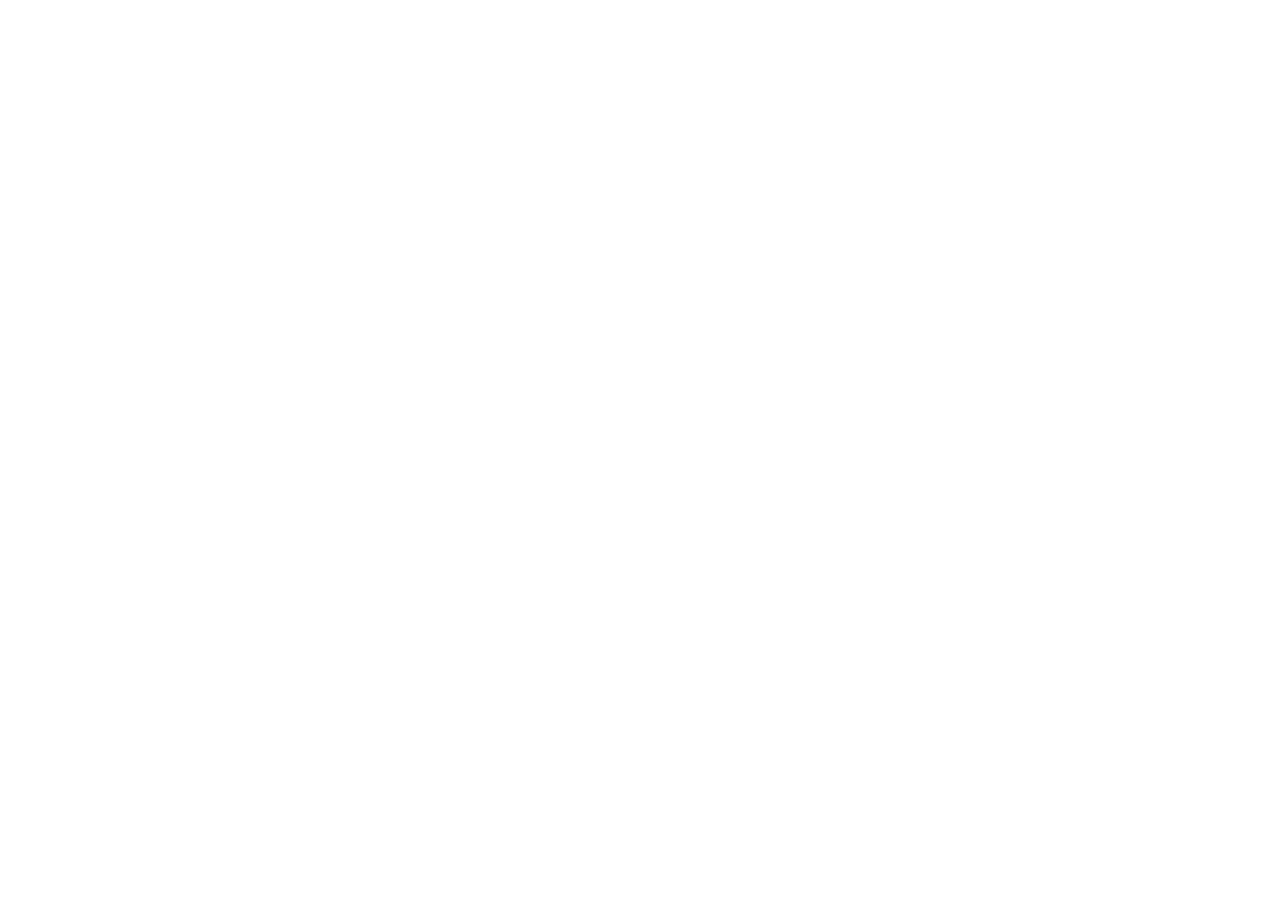
==== contact.html @ 6ab480e8 "Ajout Navbar et burger sur index.html" ====
<!DOCTYPE html>
<html lang="en">

<head>
    <meta charset="UTF-8">
    <meta name="viewport" content="width=device-width, initial-scale=1, shrink-to-fit=no">
    <title>Projet Studi HTML/CSS/Bootstrap</title>
    <link rel="stylesheet" href="https://maxcdn.bootstrapcdn.com/bootstrap/4.5.2/css/bootstrap.min.css">
    <link rel="stylesheet" href="style.css">
</head>
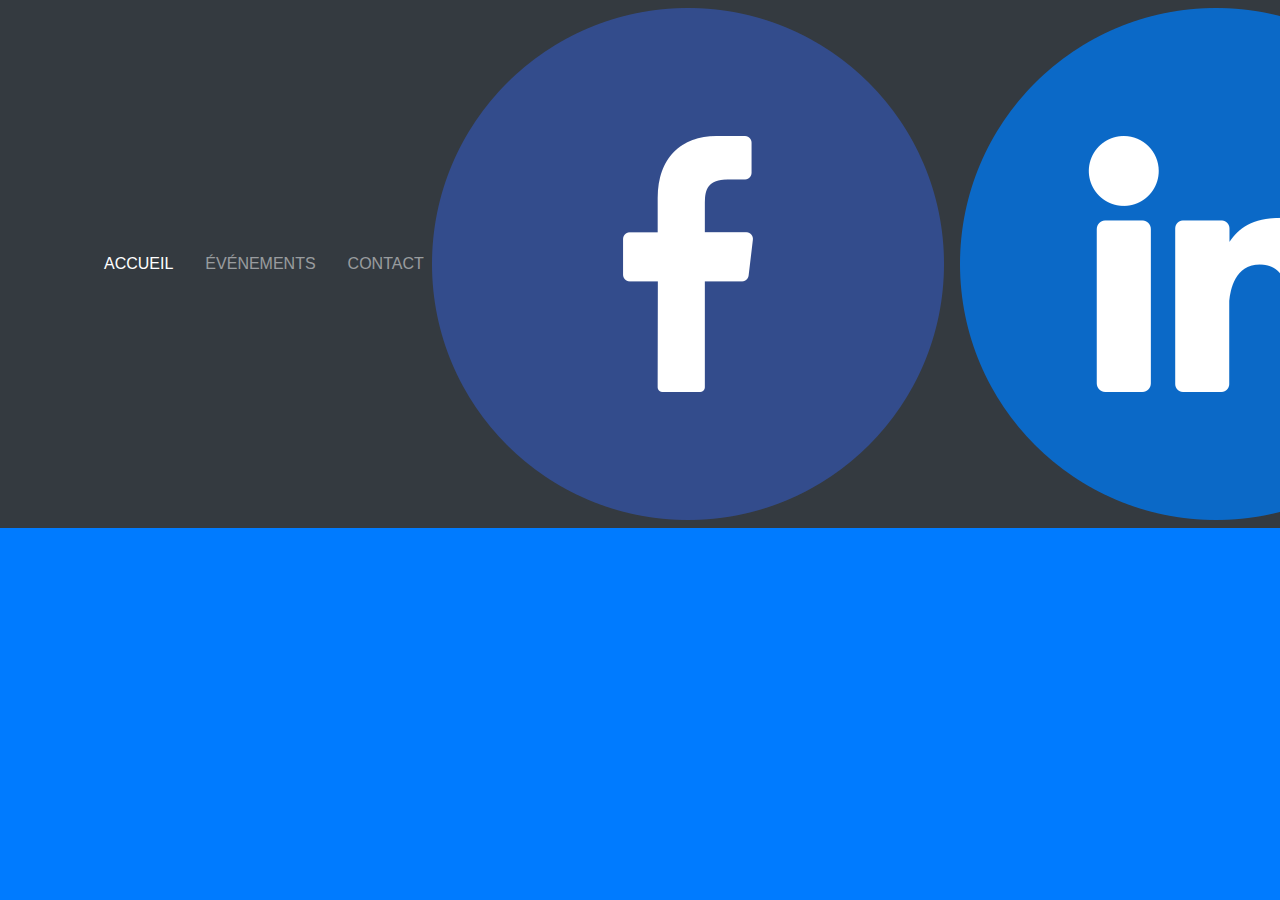
==== commit aa4df032: "complément Navbar et balise script sur tous les fichiers html" ====
--- a/contact.html
+++ b/contact.html
@@ -7,4 +7,56 @@
     <title>Projet Studi HTML/CSS/Bootstrap</title>
     <link rel="stylesheet" href="https://maxcdn.bootstrapcdn.com/bootstrap/4.5.2/css/bootstrap.min.css">
     <link rel="stylesheet" href="style.css">
-</head>+</head>
+<body class="bg-primary"></body>
+<!--- NAVBAR -->
+<div class="container-fluid p-0">
+  <nav class="navbar navbar-expand-lg navbar-dark bg-dark">
+      <a class="navbar-brand" href="index.html">
+          <img class="logo ml-5 p-0" src="assets/PetitLogoBlizaar.svg" alt="logo de l'association">
+      </a>
+      <!--- BURGER -->
+      <button class="navbar-toggler ml-auto" type="button" data-toggle="collapse" data-target="#navbarNav"
+          aria-controls="navbarNav" aria-expanded="false" aria-label="Toggle navigation"
+          onclick="toggleIcon(this)">
+          <span></span>
+          <span></span>
+          <span></span>
+      </button>
+      <!--- FIN BURGER -->
+      <div class="collapse navbar-collapse d-flex-sm justify-content-center" id="navbarNav">
+        <ul class="navbar-nav order-lg-2">
+            <li class="nav-item active">
+                <a class="nav-link pl-4" href="index.html">ACCUEIL<span class="sr-only">(current)</span></a>
+            </li>
+            <li class="nav-item">
+                <a class="nav-link pl-4" href="event.html">ÉVÉNEMENTS</a>
+            </li>
+            <li class="nav-item">
+                <a class="nav-link pl-4" href="contact.html">CONTACT</a>
+            </li>
+        </ul>
+    </div>
+    <a href="#"><img class="facebook reseaux d-none d-lg-block" src="assets/facebook_4494475.png"
+            alt="logo du lien facebook"></a>
+    <a href="#"><img class="linkedin reseaux ml-3 d-none d-lg-block" src="assets/linkedin_4494497.png"
+            alt="logo du lien linkedin"></a>
+    <a href="#"><img class="instagram reseaux ml-3 d-none d-lg-block" src="assets/instagram_4494488.png"
+            alt="logo du lien instagram"></a>
+</nav>
+</div>
+<!--- FIN NAVBAR -->
+
+
+<script src="https://code.jquery.com/jquery-3.5.1.slim.min.js"></script>
+<script src="https://cdn.jsdelivr.net/npm/@popperjs/core@2.9.1/dist/umd/popper.min.js"></script>
+<script src="https://stackpath.bootstrapcdn.com/bootstrap/4.5.2/js/bootstrap.min.js"></script>
+<script>
+    function toggleIcon(button) {
+        const icon = button.querySelectorAll('span');
+        button.classList.toggle('collapsed');
+        icon.forEach(span => span.classList.toggle('collapsed'));
+    }
+</script>
+</body>
+</html>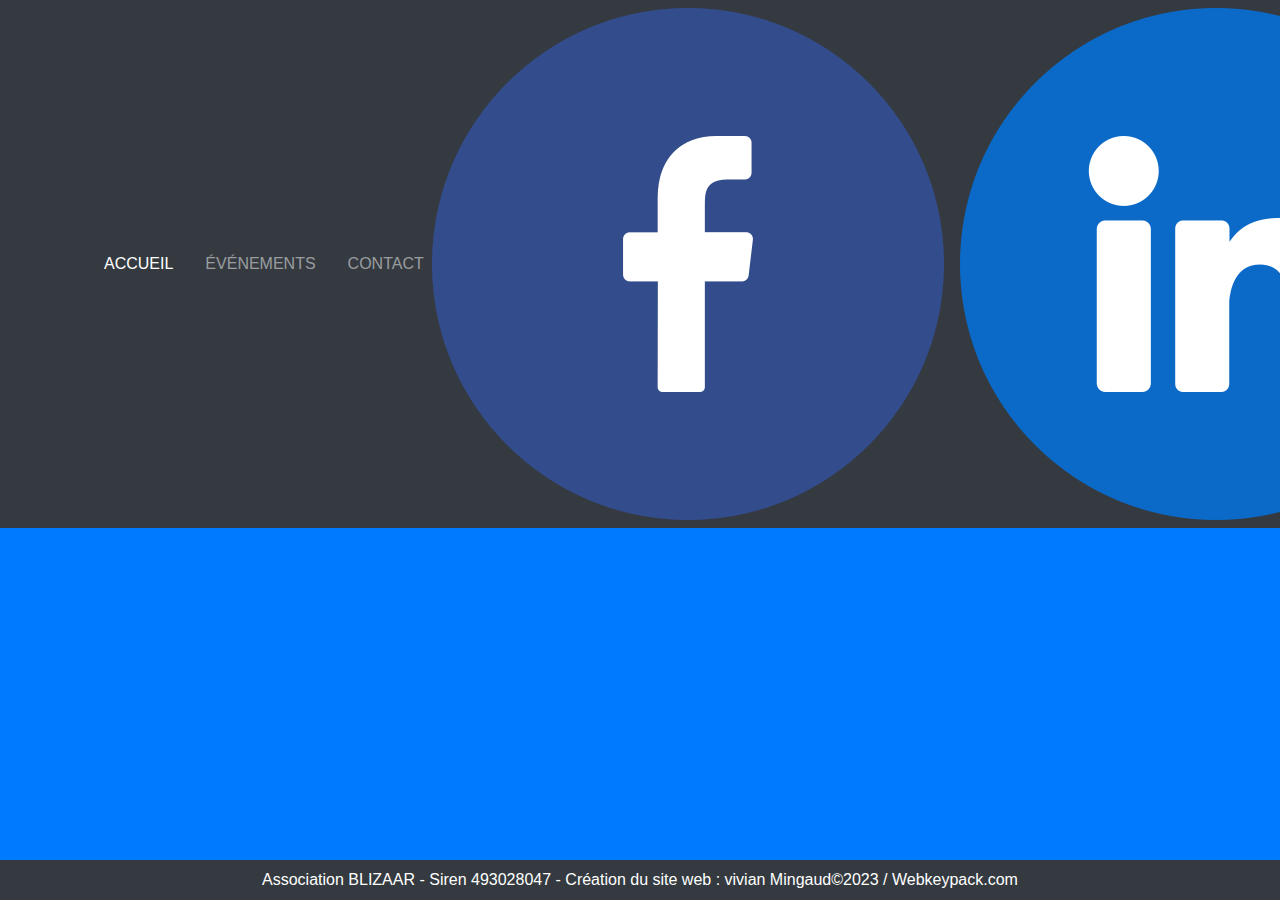
==== commit 996a34d9: "balisage sémantique + complément index.html et event.html" ====
--- a/contact.html
+++ b/contact.html
@@ -10,7 +10,7 @@
 </head>
 <body class="bg-primary"></body>
 <!--- NAVBAR -->
-<div class="container-fluid p-0">
+<header class="container-fluid p-0">
   <nav class="navbar navbar-expand-lg navbar-dark bg-dark">
       <a class="navbar-brand" href="index.html">
           <img class="logo ml-5 p-0" src="assets/PetitLogoBlizaar.svg" alt="logo de l'association">
@@ -44,10 +44,14 @@
     <a href="#"><img class="instagram reseaux ml-3 d-none d-lg-block" src="assets/instagram_4494488.png"
             alt="logo du lien instagram"></a>
 </nav>
-</div>
+</header>
 <!--- FIN NAVBAR -->
 
-
+<footer class="fixed-bottom">
+  <div class="footer bg-dark text-white text-center p-2">
+      Association BLIZAAR - Siren 493028047 - Création du site web : vivian Mingaud©2023 / Webkeypack.com
+  </div>
+</footer>
 <script src="https://code.jquery.com/jquery-3.5.1.slim.min.js"></script>
 <script src="https://cdn.jsdelivr.net/npm/@popperjs/core@2.9.1/dist/umd/popper.min.js"></script>
 <script src="https://stackpath.bootstrapcdn.com/bootstrap/4.5.2/js/bootstrap.min.js"></script>
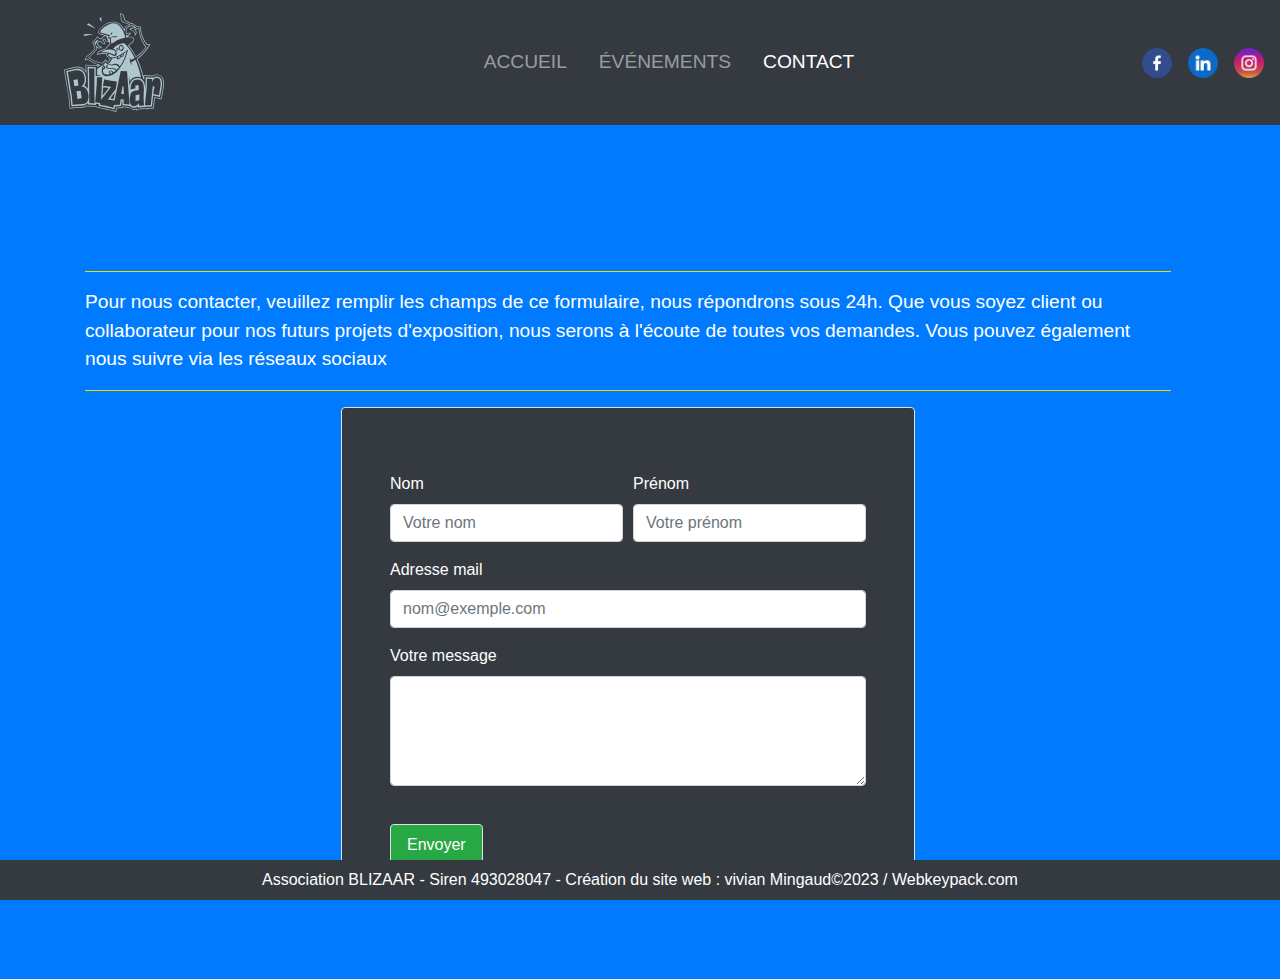
==== commit 5c83e9a8: "implémentation du css dans le fichier style.css avec animations et breakpoints" ====
--- a/contact.html
+++ b/contact.html
@@ -2,65 +2,102 @@
 <html lang="en">
 
 <head>
-    <meta charset="UTF-8">
-    <meta name="viewport" content="width=device-width, initial-scale=1, shrink-to-fit=no">
-    <title>Projet Studi HTML/CSS/Bootstrap</title>
-    <link rel="stylesheet" href="https://maxcdn.bootstrapcdn.com/bootstrap/4.5.2/css/bootstrap.min.css">
-    <link rel="stylesheet" href="style.css">
+  <meta charset="UTF-8">
+  <meta name="viewport" content="width=device-width, initial-scale=1, shrink-to-fit=no">
+  <title>Projet Studi HTML/CSS/Bootstrap</title>
+  <link rel="stylesheet" href="https://maxcdn.bootstrapcdn.com/bootstrap/4.5.2/css/bootstrap.min.css">
+  <link rel="stylesheet" href="style.css">
 </head>
-<body class="bg-primary"></body>
-<!--- NAVBAR -->
-<header class="container-fluid p-0">
-  <nav class="navbar navbar-expand-lg navbar-dark bg-dark">
-      <a class="navbar-brand" href="index.html">
-          <img class="logo ml-5 p-0" src="assets/PetitLogoBlizaar.svg" alt="logo de l'association">
+
+<body class="bg-primary">
+  <header class="container-fluid p-0">
+    <nav class="navbar navbar-expand-lg navbar-dark bg-dark">
+      <a class="navbar-brand ml-5" href="index.html">
+        <img class="logo" src="assets/PetitLogoBlizaar.svg" alt="logo de l'association">
       </a>
-      <!--- BURGER -->
       <button class="navbar-toggler ml-auto" type="button" data-toggle="collapse" data-target="#navbarNav"
-          aria-controls="navbarNav" aria-expanded="false" aria-label="Toggle navigation"
-          onclick="toggleIcon(this)">
-          <span></span>
-          <span></span>
-          <span></span>
+        aria-controls="navbarNav" aria-expanded="false" aria-label="Toggle navigation" onclick="toggleIcon(this)">
+        <span></span>
+        <span></span>
+        <span></span>
       </button>
-      <!--- FIN BURGER -->
       <div class="collapse navbar-collapse d-flex-sm justify-content-center" id="navbarNav">
         <ul class="navbar-nav order-lg-2">
-            <li class="nav-item active">
-                <a class="nav-link pl-4" href="index.html">ACCUEIL<span class="sr-only">(current)</span></a>
-            </li>
-            <li class="nav-item">
-                <a class="nav-link pl-4" href="event.html">ÉVÉNEMENTS</a>
-            </li>
-            <li class="nav-item">
-                <a class="nav-link pl-4" href="contact.html">CONTACT</a>
-            </li>
+          <li class="nav-item">
+            <a class="nav-link pl-4" href="index.html">ACCUEIL </a>
+          </li>
+          <li class="nav-item">
+            <a class="nav-link pl-4" href="event.html">ÉVÉNEMENTS</a>
+          </li>
+          <li class="nav-item active">
+            <a class="nav-link pl-4" href="contact.html">CONTACT<span class="sr-only">(current)</span></a>
+          </li>
         </ul>
-    </div>
-    <a href="#"><img class="facebook reseaux d-none d-lg-block" src="assets/facebook_4494475.png"
-            alt="logo du lien facebook"></a>
-    <a href="#"><img class="linkedin reseaux ml-3 d-none d-lg-block" src="assets/linkedin_4494497.png"
-            alt="logo du lien linkedin"></a>
-    <a href="#"><img class="instagram reseaux ml-3 d-none d-lg-block" src="assets/instagram_4494488.png"
-            alt="logo du lien instagram"></a>
-</nav>
-</header>
-<!--- FIN NAVBAR -->
+      </div>
+      <a href="#"><img class="facebook reseaux d-none d-lg-block" src="assets/facebook_4494475.png"
+          alt="logo du lien facebook"></a>
+      <a href="#"><img class="linkedin reseaux ml-3 d-none d-lg-block" src="assets/linkedin_4494497.png"
+          alt="logo du lien linkedin"></a>
+      <a href="#"><img class="instagram reseaux ml-3 d-none d-lg-block" src="assets/instagram_4494488.png"
+          alt="logo du lien instagram"></a>
+    </nav>
+  </header>
+  <img class="cartes" src="assets/CarteDeVisiteBlizaar@4x.png" alt="image de cartes de visite superposées">
+  <div class="container text-center">
+    <div class="text-container text-left mr-4">
+      <h1 class="mt-3 bg-dark d-inline-block p-2 border border-primary rounded text-warning">Contact</h1>
+      <h2>Remplissez ce formulaire afin que nous vous recontactions</h2>
+      <hr>
+      <p class="text-white">Pour nous contacter, veuillez remplir les champs de ce formulaire, nous
+        répondrons sous 24h. Que vous soyez client ou collaborateur pour nos futurs projets d'exposition, nous
+        serons à l'écoute de toutes vos demandes. Vous pouvez également nous suivre via les réseaux sociaux</p>
+      <hr>
+      <div class="container global-container col-lg-10 d-flex justify-content-center mb-5">
+        <form class="border rounded p-3 px-5 bg-dark text-white mb-5">
+          <div class="form-row pt-5">
+            <div class="form-group col-md-6">
+              <label for="inputNom">Nom</label>
+              <input type="text" class="form-control" id="inputNom" placeholder="Votre nom">
+            </div>
+            <div class="form-group col-md-6">
+              <label for="inputPrenom">Prénom</label>
+              <input type="text" class="form-control" id="inputPrenom" placeholder="Votre prénom">
+            </div>
+          </div>
+          <div class="form-group">
+            <label for="inputEmail">Adresse mail</label>
+            <input type="email" class="form-control" id="inputEmail" placeholder="nom@exemple.com">
+          </div>
+          <div class="form-group">
+            <label for="inputMessage">Votre message</label>
+            <textarea class="form-control" id="inputMessage" rows="4"></textarea>
+          </div>
+          <button type="submit" class="bg-success btn-primary p-2 px-3 mr-5 border rounded d-inline">Envoyer</button>
+          <div class="reseaux-container d-inline-block ml-5 mt-5">
+            <a href="#"><img class="facebook reseaux d-lg-none d-sm-inline-block" src="assets/facebook_4494475.png"
+                alt="logo du lien facebook"></a>
+            <a href="#"><img class="linkedin reseaux ml-3 d-lg-none d-sm-inline-block" src="assets/linkedin_4494497.png"
+                alt="logo du lien linkedin"></a>
+            <a href="#"><img class="instagram reseaux ml-3 d-lg-none d-sm-inline-block"
+                src="assets/instagram_4494488.png" alt="logo du lien instagram"></a>
+          </div>
+        </form>
+      </div>
+      <footer class="container-fluid p-0 fixed-bottom">
+        <div class="footer bg-dark text-white text-center p-2">
+          Association BLIZAAR - Siren 493028047 - Création du site web : vivian Mingaud©2023 / Webkeypack.com
+        </div>
+      </footer>
+      <script src="https://code.jquery.com/jquery-3.5.1.slim.min.js"></script>
+      <script src="https://cdn.jsdelivr.net/npm/@popperjs/core@2.9.1/dist/umd/popper.min.js"></script>
+      <script src="https://stackpath.bootstrapcdn.com/bootstrap/4.5.2/js/bootstrap.min.js"></script>
+      <script>
+        function toggleIcon(button) {
+          const icon = button.querySelectorAll('span');
+          button.classList.toggle('collapsed');
+          icon.forEach(span => span.classList.toggle('collapsed'));
+        }
+      </script>
+</body>
 
-<footer class="fixed-bottom">
-  <div class="footer bg-dark text-white text-center p-2">
-      Association BLIZAAR - Siren 493028047 - Création du site web : vivian Mingaud©2023 / Webkeypack.com
-  </div>
-</footer>
-<script src="https://code.jquery.com/jquery-3.5.1.slim.min.js"></script>
-<script src="https://cdn.jsdelivr.net/npm/@popperjs/core@2.9.1/dist/umd/popper.min.js"></script>
-<script src="https://stackpath.bootstrapcdn.com/bootstrap/4.5.2/js/bootstrap.min.js"></script>
-<script>
-    function toggleIcon(button) {
-        const icon = button.querySelectorAll('span');
-        button.classList.toggle('collapsed');
-        icon.forEach(span => span.classList.toggle('collapsed'));
-    }
-</script>
-</body>
 </html>--- a/style.css
+++ b/style.css
@@ -0,0 +1,144 @@
+/* Burger */
+.navbar-toggler-icon {
+  transition: transform 0.4s;
+}
+
+.navbar-toggler span {
+  display: block;
+  background-color: #fff;
+  height: 3px;
+  width: 25px;
+  margin-bottom: 5px;
+  transition: all 0.4s;
+}
+
+.navbar-toggler:not(.collapsed) span:nth-child(2) {
+  opacity: 0;
+}
+
+.navbar-toggler:not(.collapsed) span:nth-child(1) {
+  transform: translateY(8px) rotate(45deg);
+}
+
+.navbar-toggler:not(.collapsed) span:nth-child(3) {
+  transform: translateY(-8px) rotate(-45deg);
+}
+
+/* Navbar */
+.logo {
+  width: 100px;
+}
+
+ul li a {
+  font-size: 1.2rem;
+}
+
+p {
+  font-size: 1.2rem;
+}
+
+@keyframes h1 {
+  100% {
+    transform: translateX(0);
+  }
+}
+
+h1 {
+  animation: h1 1s ease-in .3s 1 normal forwards;
+  transform: translateX(-900px);
+}
+
+@keyframes h2 {
+  0% {
+    width: 100%;
+  }
+
+  100% {
+    width: 0;
+  }
+}
+
+h2 {
+  position: relative;
+  padding-bottom: 1px;
+  /* À cause de l'animation du pseudo-élément::after*/
+}
+
+h2::after {
+  content: '';
+  position: absolute;
+  background-color: #007BFF;
+  right: 0;
+  height: 100%;
+  width: 100%;
+  z-index: 5;
+  animation: h2 1s ease-in 1.3s 1 normal forwards;
+}
+
+h5 {
+  color: orangered;
+}
+hr {
+  background-color: yellow;
+}
+
+.total-container {
+  background-color: rgb(246, 249, 161);
+}
+
+.buro {
+  transition: .3s ease-in-out;
+}
+
+.buro:hover {
+  filter: grayscale(1);
+}
+
+@media screen and (max-width: 1570px) {
+  .taches {
+    display: none;
+  }
+}
+
+@media screen and (max-width: 1750px) {
+  .cartes {
+    display: none;
+  }
+}
+
+.taches,
+.cartes,
+.flyers {
+  height: 350px;
+  position: absolute;
+  left: 0;
+  z-index: -1;
+}
+
+@media screen and (max-width: 1650px) {
+  .flyers {
+    display: none;
+  }
+}
+
+.flyers {
+  height: 250px;
+  transform: rotate(-12deg);
+}
+
+.facebook,
+.instagram,
+.linkedin {
+  height: 30px;
+}
+
+.reseaux:hover {
+  transform: scale(1.1);
+}
+
+#inputPrenom:focus,
+#inputNom:focus,
+#inputEmail:focus,
+#inputMessage:focus {
+  background-color: aqua;
+}